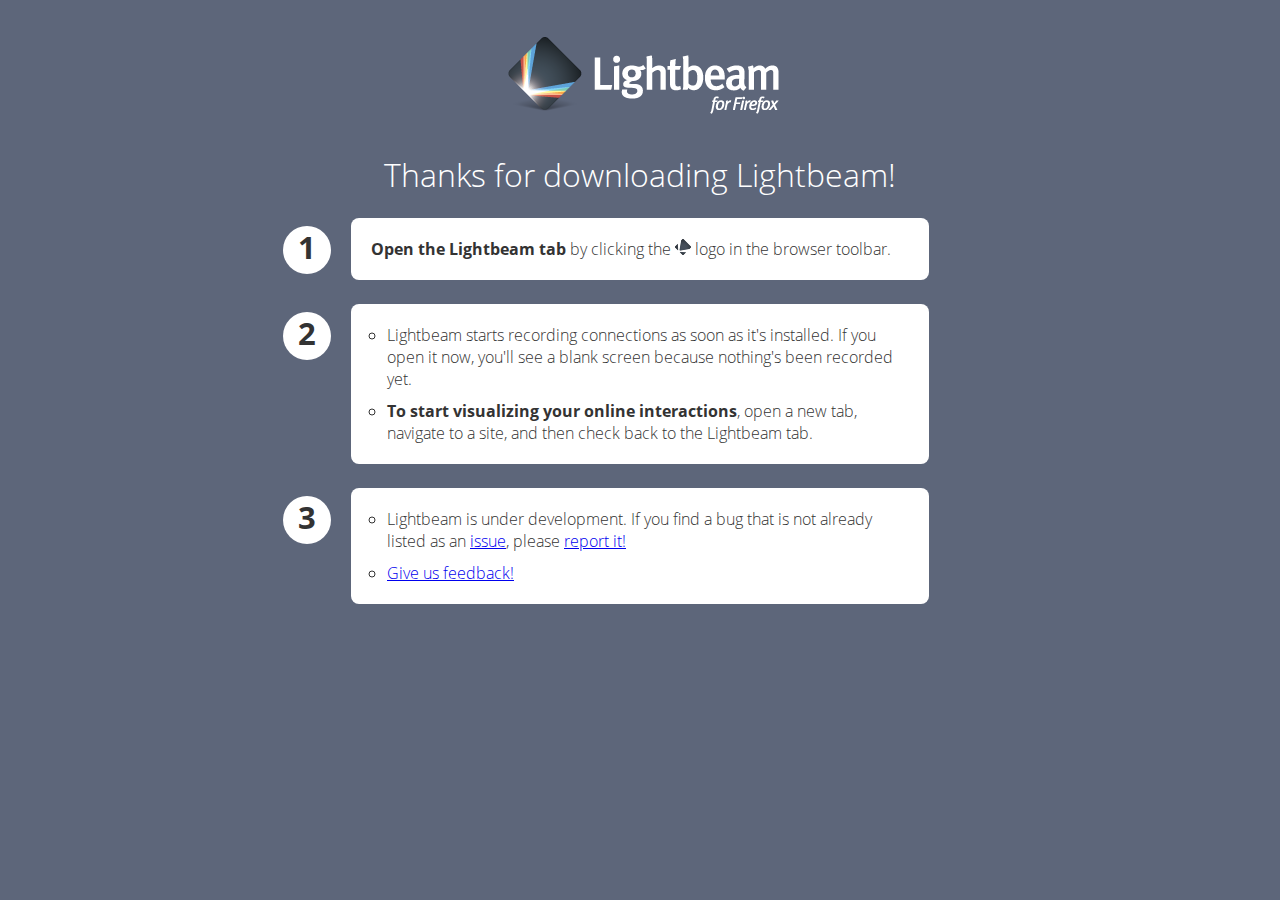
==== first-run.html @ 027c5600 "first commit" ====
<!DOCTYPE html>
<html>
  <head>
    <meta charset="utf-8"/>
    <title>Welcome to Lightbeam!</title>
    <link rel="stylesheet" href="css/first-run.css" />
    <link rel="stylesheet" href="css/OpenSans.css" />
  </head>
  <body>

    <div id="header">
      <img src="images/lightbeam_logo-wordmark_300x150.png" class="center" id="lightbeam-logo" />
      <h1 class="center">Thanks for downloading Lightbeam!</h1>
    </div>

    <ol id="steps">
      <li>
        <strong>Open the Lightbeam tab</strong> by clicking the <span class="platform-dependent" id="icon-placement"><img src="images/lightbeam_logo-only_16x16.png" /> logo in the browser toolbar.</span>
      </li>
      <li>
        <ul>
          <li>Lightbeam starts recording connections as soon as it's installed. If you open it now, you'll see a blank screen because nothing's been recorded yet.</li>
          <li><strong>To start visualizing your online interactions</strong>, open a new tab, navigate to a site, and then check back to the Lightbeam tab.</li>
        </ul>
      </li>
      <li>
        <ul id="contact">
          <!-- TODO: update Mozilla's Lightbeam page -->
          <!-- <li>Learn more about Mozilla's Lightbeam for Firefox on our <a href="https://mozilla.org/lightbeam">project page</a></li> -->
          <li>Lightbeam is under development. If you find a bug that is not already listed as an <a href="https://github.com/mozilla/lightbeam-we/issues/" target="_blank">issue</a>, please <a href="https://github.com/mozilla/lightbeam-we/issues/new" target="_blank">report it!</a></li>
          <li><a href="mailto:lightbeam-feedback@mozilla.org">Give us feedback!</a></li>
          <!-- TODO: update link to Lightbeam browser extension page on addons.mozilla.org -->
          <!-- <li>Don't forget to <a href="https://addons.mozilla.org/en-US/firefox/addon/lightbeam/reviews/add" target="_blank">leave a review</a> on our Mozilla Addons page!</li> -->
        </ul>
      </li>
    </ol>

  </body>
</html>
---- css/first-run.css ----
/* This Source Code Form is subject to the terms of the Mozilla Public
 * License, v. 2.0. If a copy of the MPL was not distributed with this
 * file, You can obtain one at http://mozilla.org/MPL/2.0/. */
body {
  background: #5d667a;
  color:#333;
  font-family: "Open Sans", sans-serif;
  margin:0; /* unset browser styles */
  padding-bottom:16px;
}

h1 {
  color: white;
  font-weight: normal;
}

.center { text-align: center; }
img.center, button.center { display: block; margin: 0 auto; }

img#lightbeam-logo { margin-bottom:-18px; }

body > ol, body > ul { width: 578px; margin: 0 auto; }

ol#steps {
  /* unset default styles */
  list-style-type:none;
  padding:0px;
  /* counter for custom numbers */
  counter-reset: steps-counter;
}
ol#steps > li {
  background:white;
  padding:20px;
  border-radius: 0.5em;
  margin-bottom:24px;
  position:relative;
}
ol#steps > li:before {
  content: counter(steps-counter);
  counter-increment: steps-counter;
  font-size:31px;
  font-weight:bold;
  position: absolute;
  top: 8px;
  left: -68px;
  background:white;
  width:48px;
  height:48px;
  border-radius:24px;
  text-align:center;
}
ol#steps p {
  margin:0; /* unset default styles */
  margin-bottom: 16px;
}
ol#steps > li p:last-child {
  margin-bottom: 0;
}

ul {
  padding-left:16px
}

ul li {
  padding-bottom: 10px;
}

ul li:last-child {
  padding-bottom: 0;
}
---- css/OpenSans.css ----
/* This Source Code Form is subject to the terms of the Mozilla Public
 * License, v. 2.0. If a copy of the MPL was not distributed with this
 * file, You can obtain one at http://mozilla.org/MPL/2.0/. */
@font-face {
  font-family: 'Open Sans';
  font-style: italic;
  font-weight: 400;
  src: url('../fonts/OpenSans-LightItalic.ttf') format('truetype')
}

@font-face {
  font-family: 'Open Sans';
  font-style: bold;
  font-weight: 700;
  src: url('../fonts/OpenSans-Bold.ttf') format('truetype')
}

@font-face {
  font-family: 'Open Sans';
  font-style: normal;
  font-weight: 400;
  src: url('../fonts/OpenSans-Light.ttf') format('truetype')
}
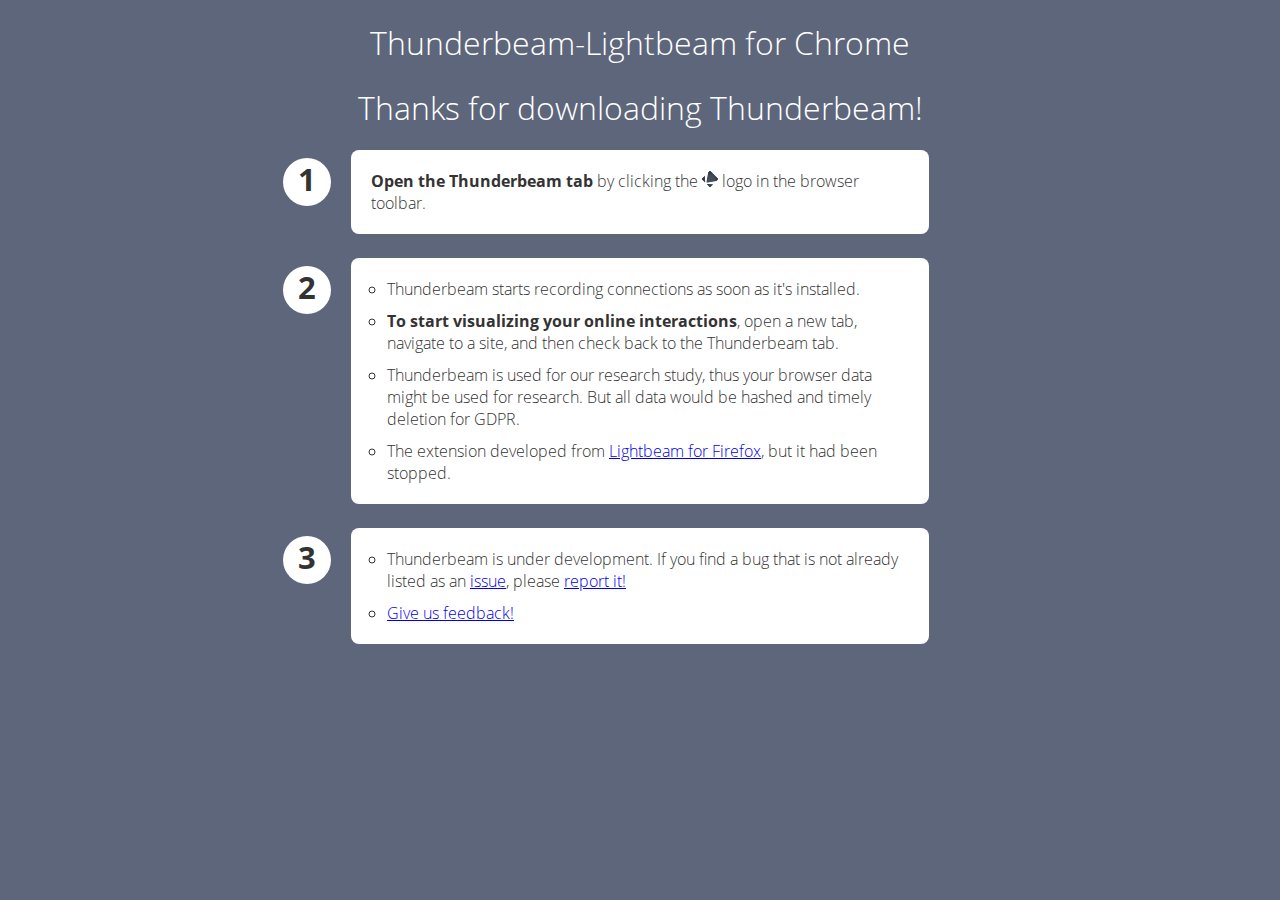
==== commit 2562a380: "Update first-run.html" ====
--- a/first-run.html
+++ b/first-run.html
@@ -9,26 +9,28 @@
   <body>
 
     <div id="header">
-      <img src="images/lightbeam_logo-wordmark_300x150.png" class="center" id="lightbeam-logo" />
-      <h1 class="center">Thanks for downloading Lightbeam!</h1>
+      <h1 class="center">Thunderbeam-Lightbeam for Chrome</h1>
+      <h1 class="center">Thanks for downloading Thunderbeam!</h1>
     </div>
 
     <ol id="steps">
       <li>
-        <strong>Open the Lightbeam tab</strong> by clicking the <span class="platform-dependent" id="icon-placement"><img src="images/lightbeam_logo-only_16x16.png" /> logo in the browser toolbar.</span>
+        <strong>Open the Thunderbeam tab</strong> by clicking the <span class="platform-dependent" id="icon-placement"><img src="images/lightbeam_logo-only_16x16.png" /> logo in the browser toolbar.</span>
       </li>
       <li>
         <ul>
-          <li>Lightbeam starts recording connections as soon as it's installed. If you open it now, you'll see a blank screen because nothing's been recorded yet.</li>
-          <li><strong>To start visualizing your online interactions</strong>, open a new tab, navigate to a site, and then check back to the Lightbeam tab.</li>
+          <li>Thunderbeam starts recording connections as soon as it's installed.</li>
+          <li><strong>To start visualizing your online interactions</strong>, open a new tab, navigate to a site, and then check back to the Thunderbeam tab.</li>
+		  <li>Thunderbeam is used for our research study, thus your browser data might be used for research. But all data would be hashed and timely deletion for GDPR.</li>
+		  <li>The extension developed from <a href="https://github.com/mozilla/lightbeam-we. target="_blank">Lightbeam for Firefox</a>, but it had been stopped.</li>
         </ul>
       </li>
       <li>
         <ul id="contact">
           <!-- TODO: update Mozilla's Lightbeam page -->
           <!-- <li>Learn more about Mozilla's Lightbeam for Firefox on our <a href="https://mozilla.org/lightbeam">project page</a></li> -->
-          <li>Lightbeam is under development. If you find a bug that is not already listed as an <a href="https://github.com/mozilla/lightbeam-we/issues/" target="_blank">issue</a>, please <a href="https://github.com/mozilla/lightbeam-we/issues/new" target="_blank">report it!</a></li>
-          <li><a href="mailto:lightbeam-feedback@mozilla.org">Give us feedback!</a></li>
+          <li>Thunderbeam is under development. If you find a bug that is not already listed as an <a href="https://github.com/rachelkcl/Lightbeam_Chrome/issues/" target="_blank">issue</a>, please <a href="https://github.com/rachelkcl/Lightbeam_Chrome/issues/new" target="_blank">report it!</a></li>
+          <li><a href="mailto:xuehui.hu@kcl.ac.uk">Give us feedback!</a></li>
           <!-- TODO: update link to Lightbeam browser extension page on addons.mozilla.org -->
           <!-- <li>Don't forget to <a href="https://addons.mozilla.org/en-US/firefox/addon/lightbeam/reviews/add" target="_blank">leave a review</a> on our Mozilla Addons page!</li> -->
         </ul>
